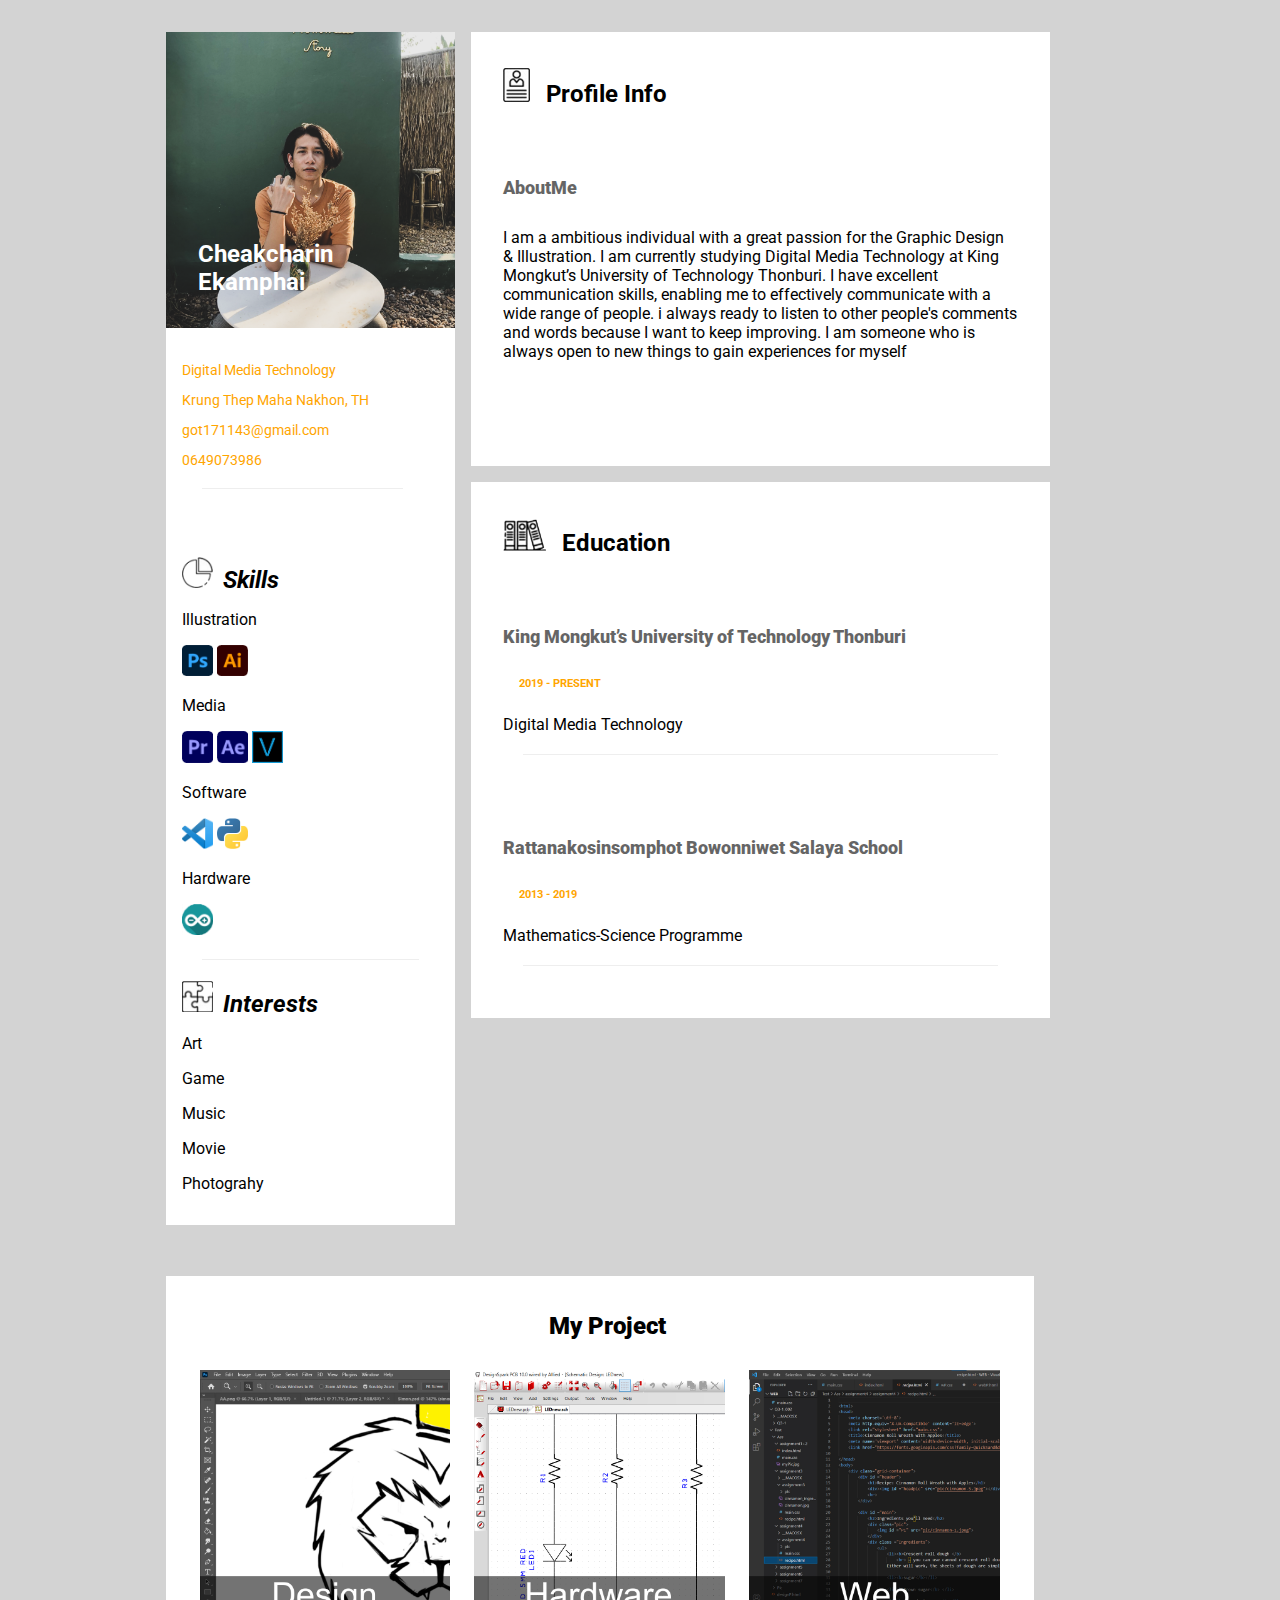
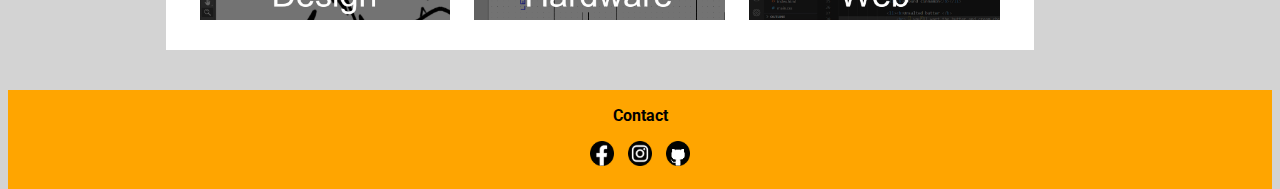
==== index.html @ 54bf6abc "FirtAddFile" ====
<!DOCTYPE html>
<html>

<head>
  <title>W3.CSS Template</title>
  <meta charset="UTF-8">
  <meta name="viewport" content="width=device-width, initial-scale=1">
  <link rel="stylesheet" href="main.css">
  <link rel='stylesheet' href='https://fonts.googleapis.com/css?family=Roboto'>
</head>

<body>

<div class="content">

  <div class="grid">
  
    <div class="Part1">
    
      <div class="inf">
        <div class="display-container">
          <img src="Pic/myp.png" style="width:100%" alt="Avatar">
          <div class="name">
            <h2>Cheakcharin Ekamphai</h2>
          </div>
        </div>
        <div class="preInfo">
          <p>Digital Media Technology</p>
          <p>Krung Thep Maha Nakhon, TH</p>
          <p>got171143@gmail.com</p>
          <p>0649073986</p>
          <hr>
        </div>
        <div class="container">
          <p><img src="Pic/skil.png" style="width:12%" alt="iconS"><b><i class="skill">Skills</i></b></p>
          <p>Illustration</p>
            <img src="Pic/ps.png" style="width:12%" alt="Sicon">  <img src="Pic/ai.png" style="width:12%" alt="Sicon">
            <br>
          <p>Media</p>
          <img src="Pic/pr.png" style="width:12%" alt="Sicon">  <img src="Pic/ae.png" style="width:12%" alt="Sicon">  <img src="Pic/sv.png" style="width:12%" alt="Sicon">
            <br>
          <p>Software</p>
          <img src="Pic/vs.png" style="width:12%" alt="Sicon">  <img src="Pic/pt.png" style="width:12%" alt="Sicon">
            <br>
          <p>Hardware</p>
            <img src="Pic/ad.png" style="width:12%" alt="Sicon">
            <br>

          <hr>

          <p><img src="Pic/int.png" style="width:12%" alt="iconS"><b><i class="inter">Interests</i></b></p>
          <p>Art</p>
          <p>Game</p>
          <p>Music</p>
          <p>Movie</p>
          <p>Photograhy</p>
        </div>
      </div><br>

    </div>



    <div class="Part2">
    
      <div class="ab">
        <h2><img src="Pic/per.png" style="width:5%" alt="icon"><i class="about"></i>Profile Info</h2>
        <div class="container">
          <h5><b>AboutMe</b></h5>
          <p>I am a ambitious individual with a great passion for the Graphic Design & Illustration.
             I am currently studying Digital Media Technology at King Mongkut’s University of Technology Thonburi.
              I have excellent communication skills, enabling me to effectively communicate with a wide range of people.
              i always ready to listen to other people's comments and words because I want to keep improving.
               I am someone who is always open to new things to gain experiences for myself</p>
        </div>
        <br>
        <br>
        <br>
      </div>

      <div class="cer">
        <h2><img src="Pic/edu.png" style="width:8%" alt="icon"><i class="certificate"></i>Education</h2>
        <div class="container">
          <h5><b>King Mongkut’s University of Technology Thonburi</b></h5>
          <h6><i class="calendar"></i>2019 - PRESENT</h6>
          <p>Digital Media Technology</p>
          <hr>
        </div>
        <div class="container">
          <h5><b>Rattanakosinsomphot Bowonniwet Salaya School</b></h5>
          <h6><i class="calendar"></i>2013 - 2019</h6>
          <p>Mathematics-Science Programme
          </p>
          <hr>
        </div>
      </div>

    </div>
    



    
    <div class="Part3">
        <div class="imgClick">
          <h2><b>My Project</b></h2>
          <a href="NextP/designP.html"><img id="dp" src="Pic/DPic.jpg"></a>
          <a href="NextP/hP.html"><img id="hp" src="Pic/HPic.jpg"></a>
          <a href="NextP/webP.html"><img id="wp" src="Pic/WPic.jpg"></a>
        </div>  
    </div>

  </div>
  
</div>

<footer class="footer">
  <p><b>Contact</b></p>
  <a href="https://www.facebook.com/GhostAG14/"><img id="cont" src="Pic/f.png"></a>
  <a href="https://www.instagram.com/go.charin/"><img id="cont" src="Pic/i.png"></a>
  <a href="https://github.com/gottyez"><img id="cont" src="Pic/g.png"></a>
  <br><br>
</footer>




</body>
</html>
---- main.css ----
body{background-color: lightgrey;}
html{font-family: "Roboto", sans-serif}

h2{margin-left: 16px;}
h5{font-size: 18px;
    opacity: calc(0.60);}

h6{color: orange;}

hr{border:0;border-top:1px solid #eee;margin:20px}

img{border-style:none}




body{background-color: lightgrey;}

.content{margin-left:auto;
    margin-right:auto;
    margin-top: 16px;
    max-width:980px;
}

.grid{padding: 8px}


.container{padding: 16px}



.display-container{position:relative}
.display-container{display:block}
.display-container{display:inline-block}




.grid>.Part1,.grid>.Part2,.grid>.Part3,.grid>.footer{padding:8px}
.Part1,.Part2,.Part3,.footer{float:left;width:100%}




.name{
    color: white;
    padding: 16px;
    position:absolute;left:0;bottom:0}

.design{
    background-color: black;
    color: white;
    padding: 16px;
    position:absolute;left:0;bottom:0}

.sh{
    color: white;
    padding: 16px;
    position:absolute;left:0;bottom:0}

.web{
    color: white;
    padding: 16px;
    position:absolute;left:0;bottom:0}



.preInfo{
    margin-right: 16px;
    font-size: 14px;
    color: orange;
    padding: 16px;
}



#Sicon{
    padding-left: 10px;
    margin-right: 10px;
    margin-left: 10px;}

#iconS{
    padding-left: 10px;
    margin-right: 10px;}

#icon{
    padding-left: 40px;
    margin-right: 10px;}



.skill{
    margin-left: 10px;
    margin-right: 16px;
    font-size: 24px;
}

.inter{
    margin-left: 10px;
    margin-right: 16px;
    font-size: 24px;
}


.inf{
    background-color: white;
    margin-bottom: 16px;
}

.info{
    font-size: 36px;
    color: orange;
    margin-right: 16px;}


.ab{
    background-color: white;
    padding: 16px;
    margin-bottom: 16px;
}

.about{
    font-size: 36px;
    color: orange;
    margin-right: 16px;}


.cer{
    background-color: white;
    padding: 16px;
    margin-bottom: 16px;
}

.certificate{
    font-size: 36px;
    color: orange;
    margin-right: 16px;}

.calendar{margin-right: 16px;}


.imgClick{
    text-align: center;
    background-color: white;
    margin-bottom: 16px;
    padding: 16px;
}


#dp{width: 30%;
    margin-top: 10px;
    margin-bottom: 10px;
    margin-left: 10px;
    margin-right: 10px;}
    #dp:hover{opacity:0.60}
#hp{width: 30%;
    margin-top: 10px;
    margin-bottom: 10px;
    margin-left: 10px;
    margin-right: 10px;}
    #hp:hover{opacity:0.60}
#wp{width: 30%;
    margin-top: 10px;
    margin-bottom: 10px;
    margin-left: 10px;
    margin-right: 10px;}
    #wp:hover{opacity:0.60}

#cont{width: 24px;
    margin-left: 5px;
    margin-right: 5px;}
#cont:hover{opacity: 0.60;}


.footer{
    text-align: center;
    background-color: orange;
    margin-top: 16px;
}



@media (min-width:601px){
    .Part1{width:30%}
    .Part2{width:60%}
    .Part3{width:90%}
    .footer{width:100%}
}
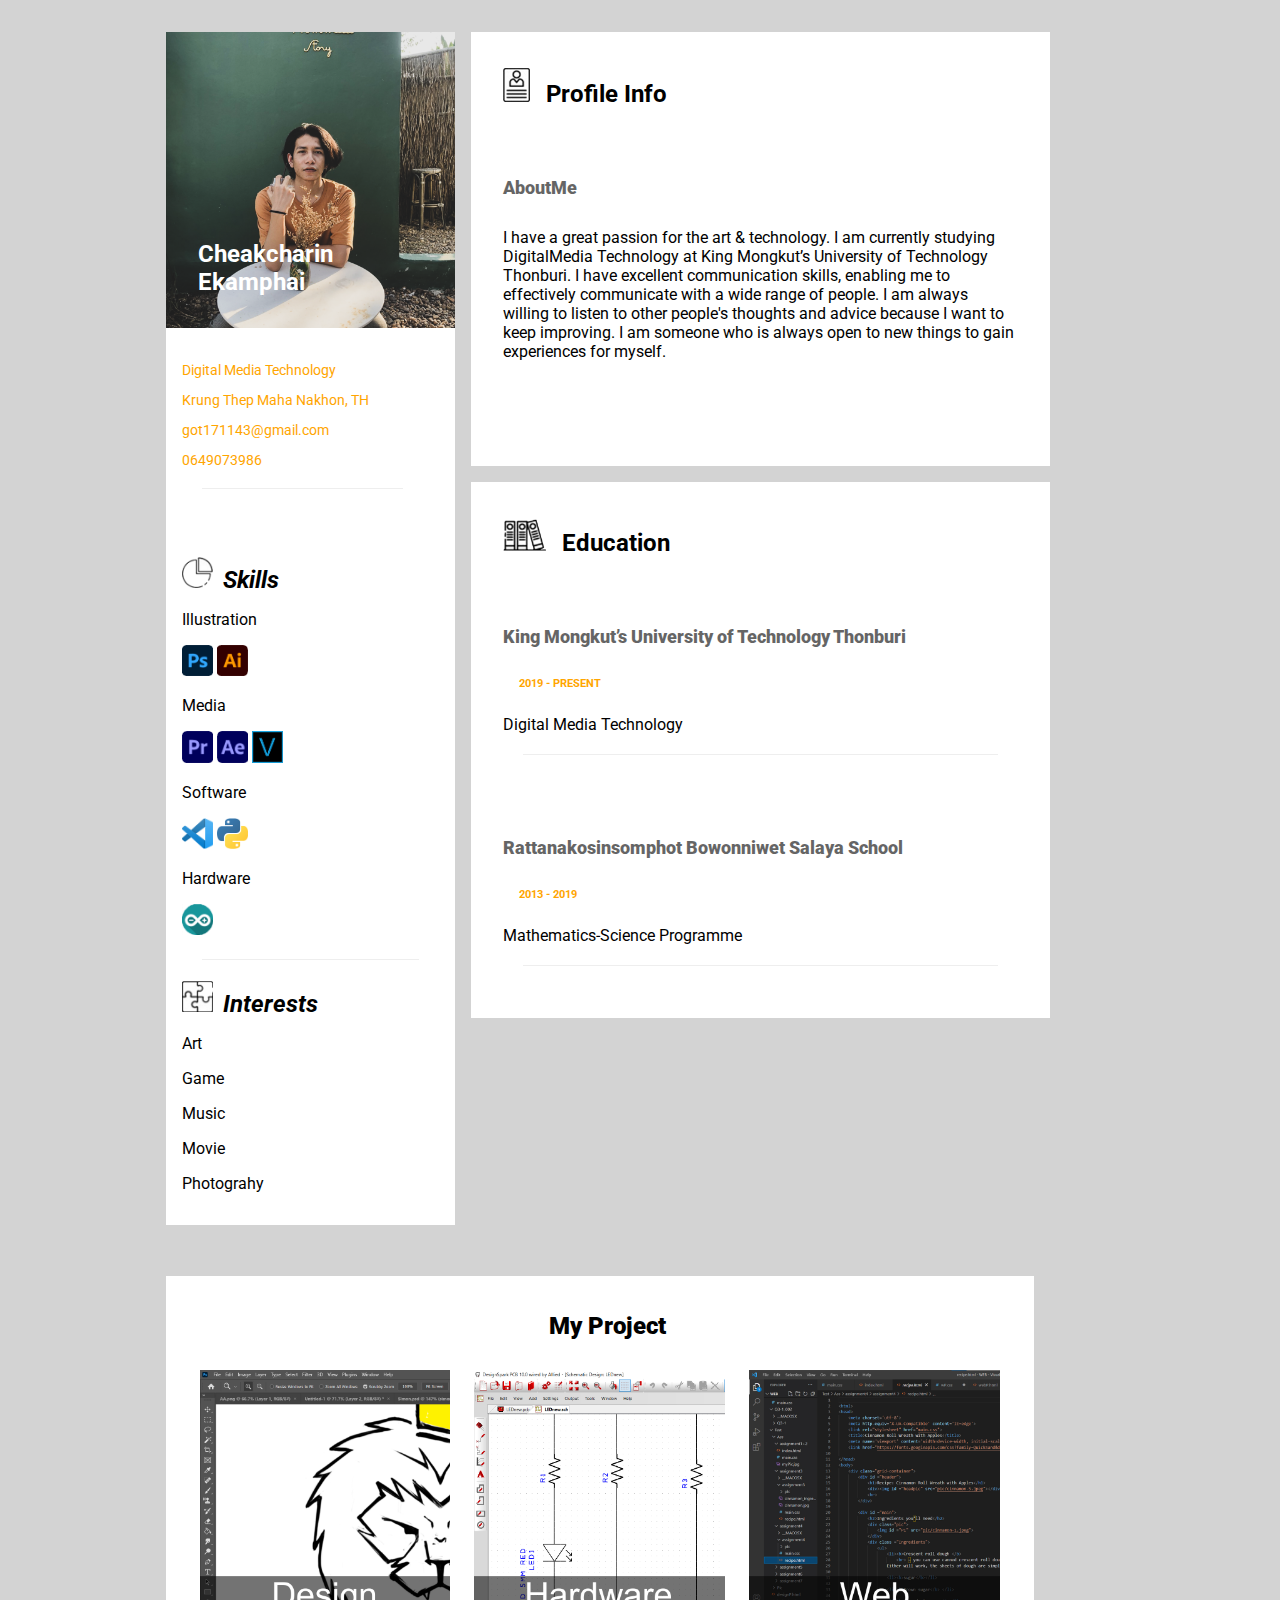
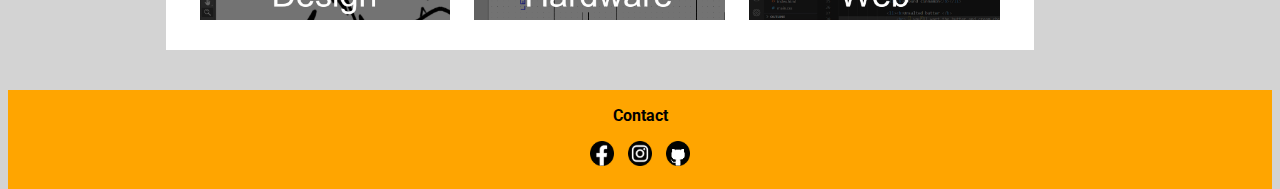
==== commit a891d02a: "Update info.html" ====
--- a/index.html
+++ b/index.html
@@ -2,7 +2,7 @@
 <html>
 
 <head>
-  <title>W3.CSS Template</title>
+  <title>Cheakcharin_Profile</title>
   <meta charset="UTF-8">
   <meta name="viewport" content="width=device-width, initial-scale=1">
   <link rel="stylesheet" href="main.css">
@@ -67,11 +67,15 @@
         <h2><img src="Pic/per.png" style="width:5%" alt="icon"><i class="about"></i>Profile Info</h2>
         <div class="container">
           <h5><b>AboutMe</b></h5>
-          <p>I am a ambitious individual with a great passion for the Graphic Design & Illustration.
-             I am currently studying Digital Media Technology at King Mongkut’s University of Technology Thonburi.
-              I have excellent communication skills, enabling me to effectively communicate with a wide range of people.
-              i always ready to listen to other people's comments and words because I want to keep improving.
-               I am someone who is always open to new things to gain experiences for myself</p>
+          <p>I have a great passion for the art & technology.
+             I am currently studying DigitalMedia Technology 
+             at King Mongkut’s University of Technology Thonburi. 
+             I have excellent communication skills, enabling me 
+             to effectively communicate with a wide range of people. 
+             I am always willing to listen to other people's thoughts 
+             and advice because I want to keep improving. 
+             I am someone who is always open to new things 
+             to gain experiences for myself.</p>
         </div>
         <br>
         <br>
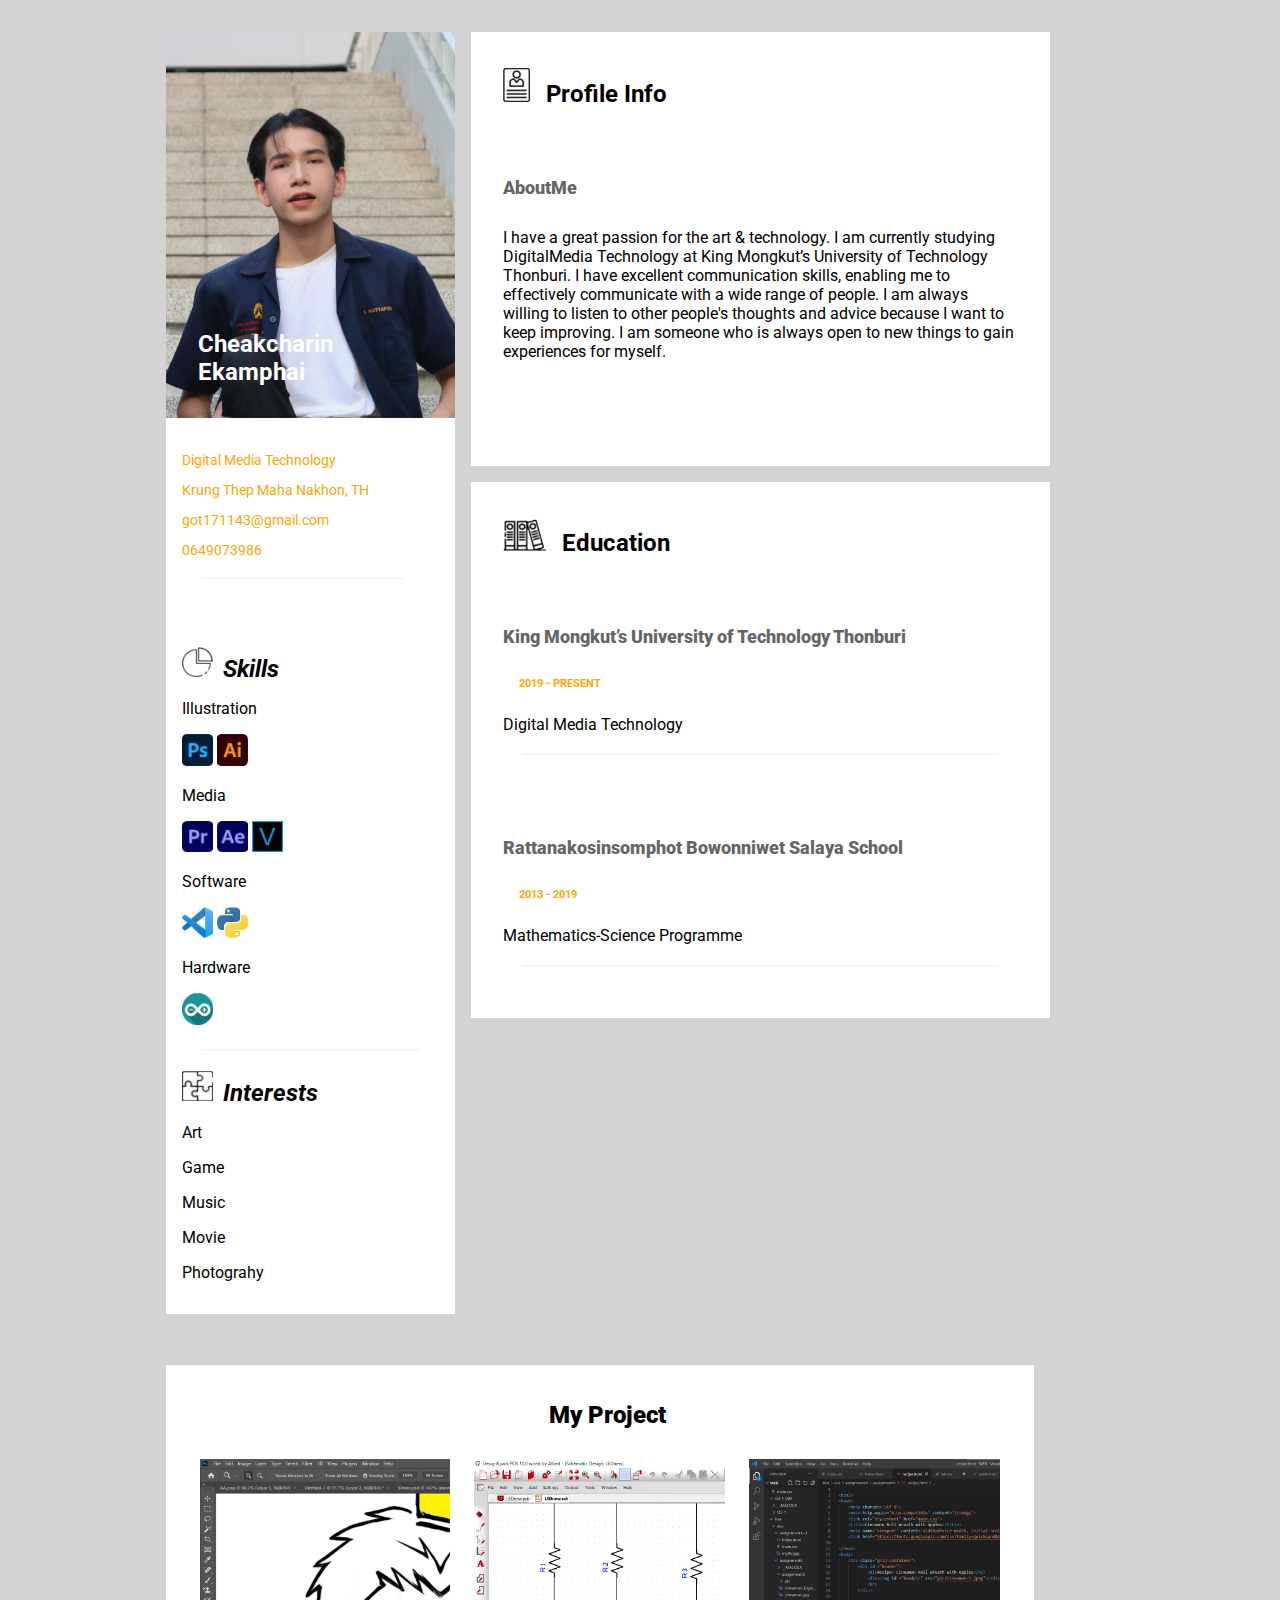
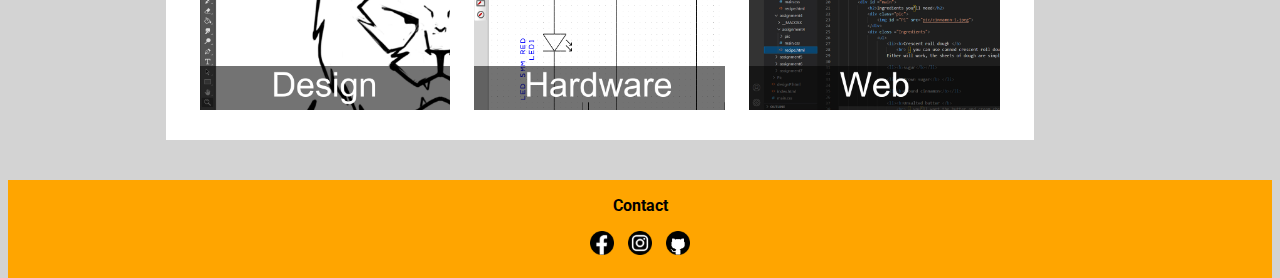
==== commit 62f77d40: "Update index.html" ====
--- a/index.html
+++ b/index.html
@@ -19,7 +19,7 @@
     
       <div class="inf">
         <div class="display-container">
-          <img src="Pic/myp.png" style="width:100%" alt="Avatar">
+          <img src="Pic/MyPic.JPG" style="width:100%" alt="Avatar">
           <div class="name">
             <h2>Cheakcharin Ekamphai</h2>
           </div>
@@ -120,8 +120,8 @@
 
 <footer class="footer">
   <p><b>Contact</b></p>
-  <a href="https://www.facebook.com/GhostAG14/"><img id="cont" src="Pic/f.png"></a>
-  <a href="https://www.instagram.com/go.charin/"><img id="cont" src="Pic/i.png"></a>
+  <a href="https://www.facebook.com/Cheakcharin/"><img id="cont" src="Pic/f.png"></a>
+  <a href="https://www.instagram.com/charin.go/"><img id="cont" src="Pic/i.png"></a>
   <a href="https://github.com/gottyez"><img id="cont" src="Pic/g.png"></a>
   <br><br>
 </footer>
